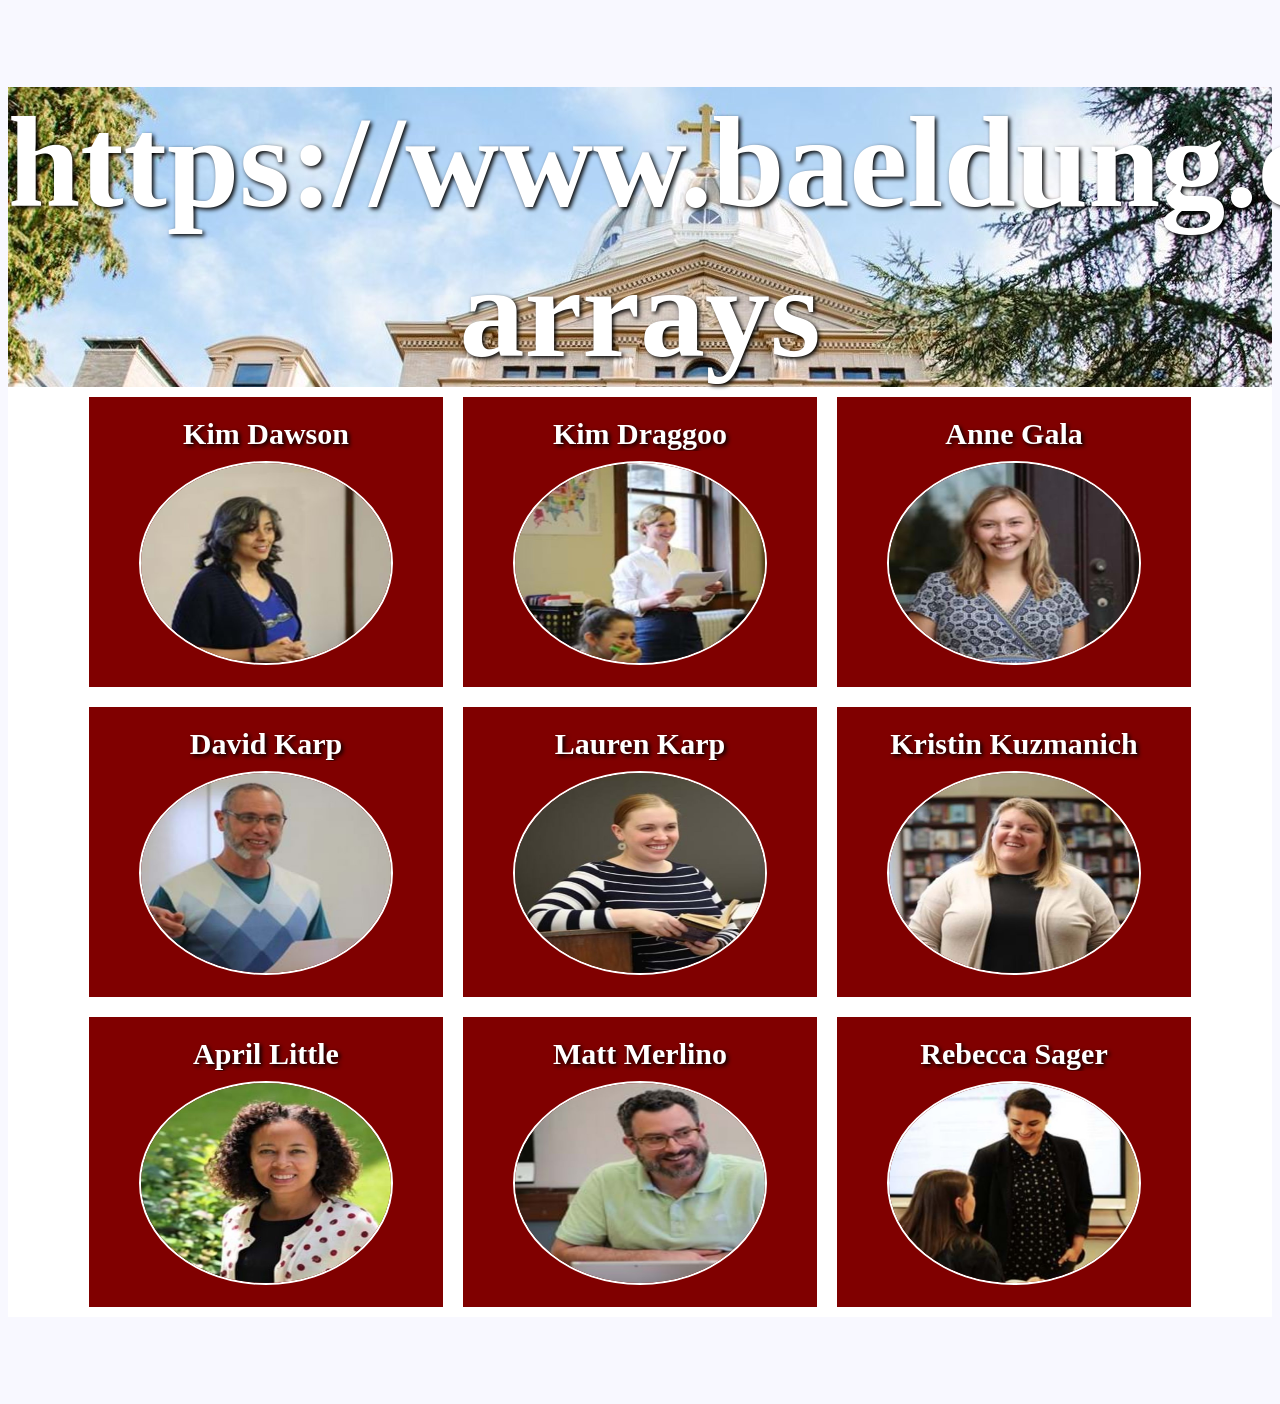
==== src/main/resources/templates/Department.html @ c21f4c0b "Committing to 10;14" ====
<!DOCTYPE html>
<html lang="en" xmlns:th="http://www.thymeleaf.org">
<head>
    <meta charset="UTF-8">
    <title th:text="${department} Department" />
</head>

<title> Glass Dome </title>
<style>
        body {
            color:black;
            font-family: Georgia, serif;
            background-color: ghostwhite;
        }
        p{
            color:maroon;
            margin left: 10px;
        }
        h1{
            text-align: center;
            color: white;

            font-size: 130px;
            text-shadow: 2px 2px 4px #000000;
            background-image: url("../static/HNA2.jpg");

        }
        h2{
            margin left:40px;
        }
        h3{
            margin left: 40px;
        }
        .flex-container {
        display: flex;
        flex-flow: row wrap;
        background-color: white;
        justify-content: center;
        }

        .flex-container > div {
          background-color: maroon;
            margin: 10px;
            padding: 20px;
            font-size: 30px;
            flex-basis: 300px;
            height: 250px;
            color: white;
            text-align: center;

                }

    a:link, a:visited {
    background-color: maroon;
    color: white;
    text-size: 15px;
    padding: 10px 30px;
    text-align: center;
    text-decoration: none;
    display: inline-block;
    }

    img{
        border-radius: 50%;
        width: 250px;
        height: 200 px;
    }

  }

</style>
<body>
<h1 th:text="${department} Department"/>

https://www.baeldung.com/thymeleaf-arrays

 <div class="flex-container">
    <div>Kim Dawson
        <br>
         <a href="/Teachers" >
            <img border="2" alt="Dawson" src= "../static/Projects Pics/KimDawson.jpg" width="50" height="200">
        </a>
    </div>
    <div> Kim Draggoo
        <br>
        <a href="/Teachers" >
            <img border="2" alt="Draggoo" src="../static/Projects Pics/KimberlyDraggoo.jpg" width="50" height="200">
        </a>
    </div>
    <div> Anne Gala
        <br>
        <a href="/Teachers" >
            <img border="2" alt="Gala" src="../static/Projects Pics/AnneGala.jpg" width="50" height="200">
        </a>
    </div>
    <div> David Karp
        <br>
        <a href="/Teachers" >
            <img border="2" alt="Karp" src="../static/Projects Pics/DavidKarp.jpg" width="50" height="200">
        </a>
    </div>
    <div>Lauren Karp
        <br>
        <a href="/Teachers" >
            <img border="2" alt="Karp" src="../static/Projects Pics/LaurenKarp.jpg" width="50" height="200">
        </a>
    </div>
    <div>Kristin Kuzmanich
        <br>
        <a href="/Teachers" >
            <img border="2" alt="Kuzmanich" src="../static/Projects Pics/KristinKuzmanich.jpg"width="50" height="200">
        </a>
    </div>
    <div>April Little
        <br>
        <a href="/Teachers" >
            <img border="2" alt="Little" src="../static/Projects Pics/AprilLittle.jpg" width="50" height="200">
        </a>
    </div>
    <div>Matt Merlino
        <br>
        <a href="/Teachers" >
            <img border="2" alt="Merlino" src="../static/Projects Pics/MattMerlino.jpg" width="50" height="200">
        </a>
    </div>
    <div>Rebecca Sager
        <br>
        <a href="/Teachers" >
            <img border="2" alt="Sager" src="../static/Projects Pics/BeccaSager.jpg" width="50" height="200">
        </a>
    </div>
   </div>

<!---
- Put a bunch of staff head shots in the static folder
- Make image of teacher the clickable page button (rather than just the word profile)
- give it a shade change when you hover over it

<a href="/Teachers" target="_blank">Dawson</a>
<a href="/Teachers" target="_blank">Draggoo</a>
<a href=/Teachers" target="_blank">Gala</a>
<a href="/Teachers" target="_blank">Karp</a>
<a href="/Teachers" target="_blank">Karp</a>
<a href="/Teachers" target="_blank">Kuzmanich</a>
<a href="/Teachers"  target="_blank">Little</a>
<a href="/Teachers" target="_blank">Merlino</a>
<a href="/Teachers" target="_blank">Sager</a>
-->

<!-- why does it say target? should it say class = "button" like my other ones?
-->

</body>
</html>
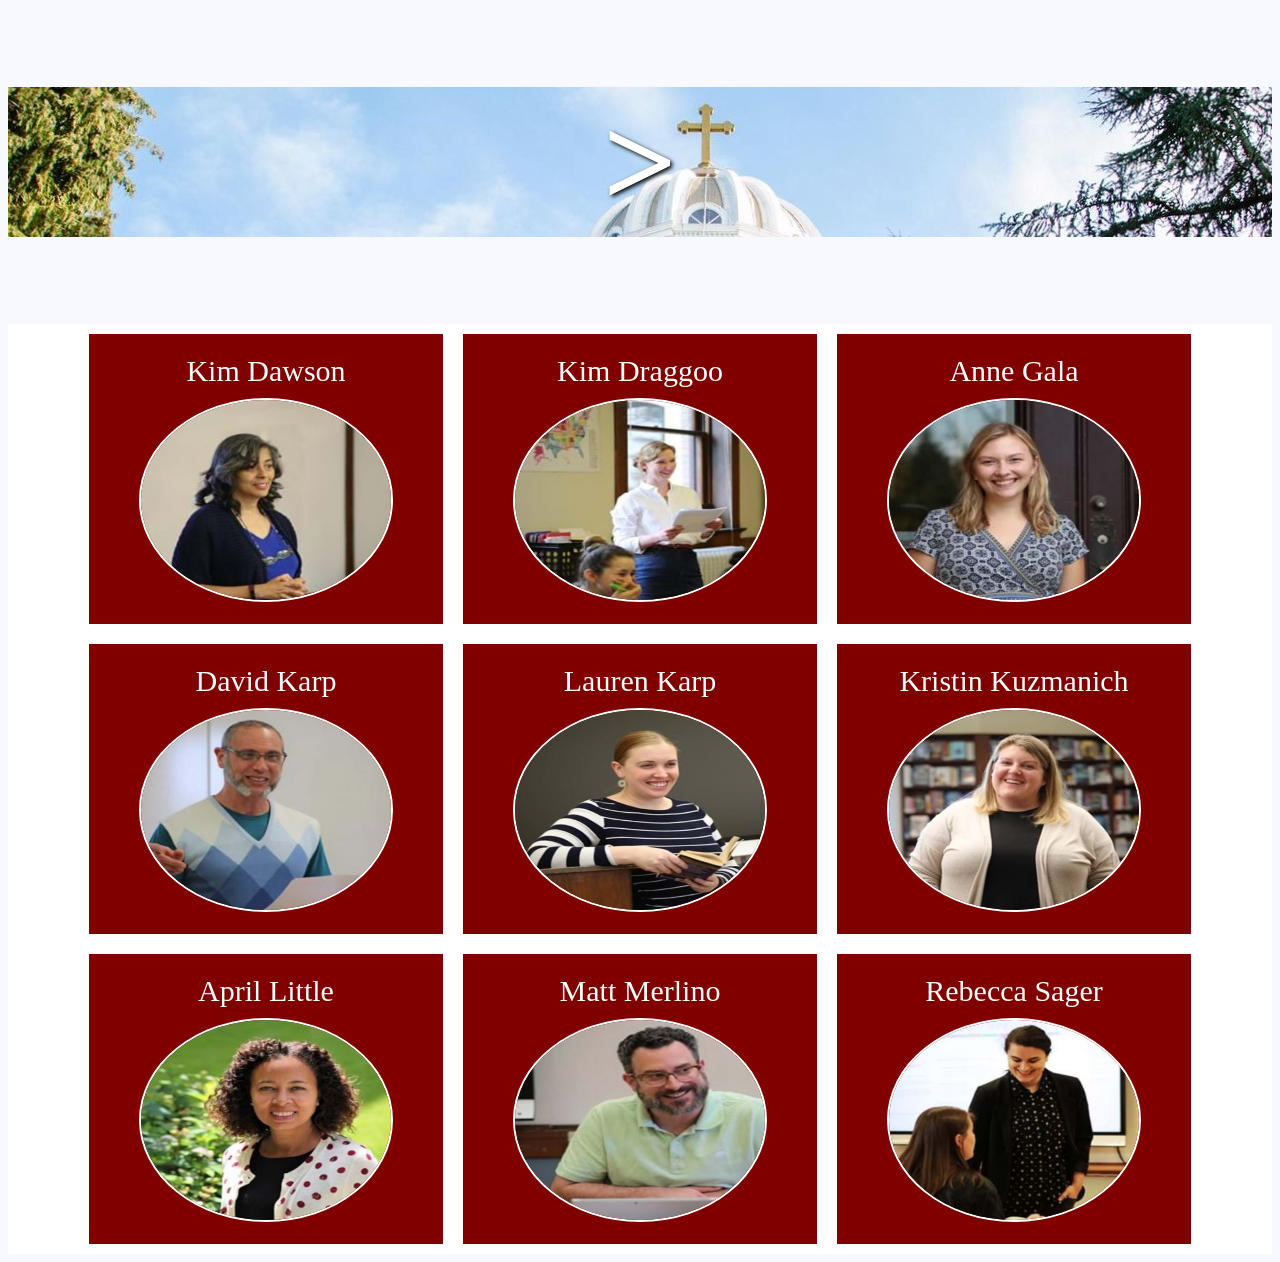
==== commit e27e9253: "Fixed title and header in dept- can now access the variables from URL. Started working on iteration " ====
--- a/src/main/resources/templates/Department.html
+++ b/src/main/resources/templates/Department.html
@@ -2,7 +2,8 @@
 <html lang="en" xmlns:th="http://www.thymeleaf.org">
 <head>
     <meta charset="UTF-8">
-    <title th:text="${department} Department" />
+    <title th:text="${department + ' Department'}" />
+
 </head>
 
 <title> Glass Dome </title>
@@ -70,10 +71,25 @@
 
 </style>
 <body>
-<h1 th:text="${department} Department"/>
 
-https://www.baeldung.com/thymeleaf-arrays
+<h1 th:text="${department + ' Department'}" />
 
+<!-- https://www.baeldung.com/thymeleaf-arrays
+-->>
+
+</h1>
+<!--
+this is what loops look like in thymeleaf-
+
+    teacher = individual teacher name-String
+    teachers = the arrayList of teacher names from Julia's program
+    In the brackets, create a div/button for each of them
+
+<tr th:each="teacher: ${teachers}">
+
+    <td th:text="${teacher.name}" />
+</tr>
+-->
  <div class="flex-container">
     <div>Kim Dawson
         <br>
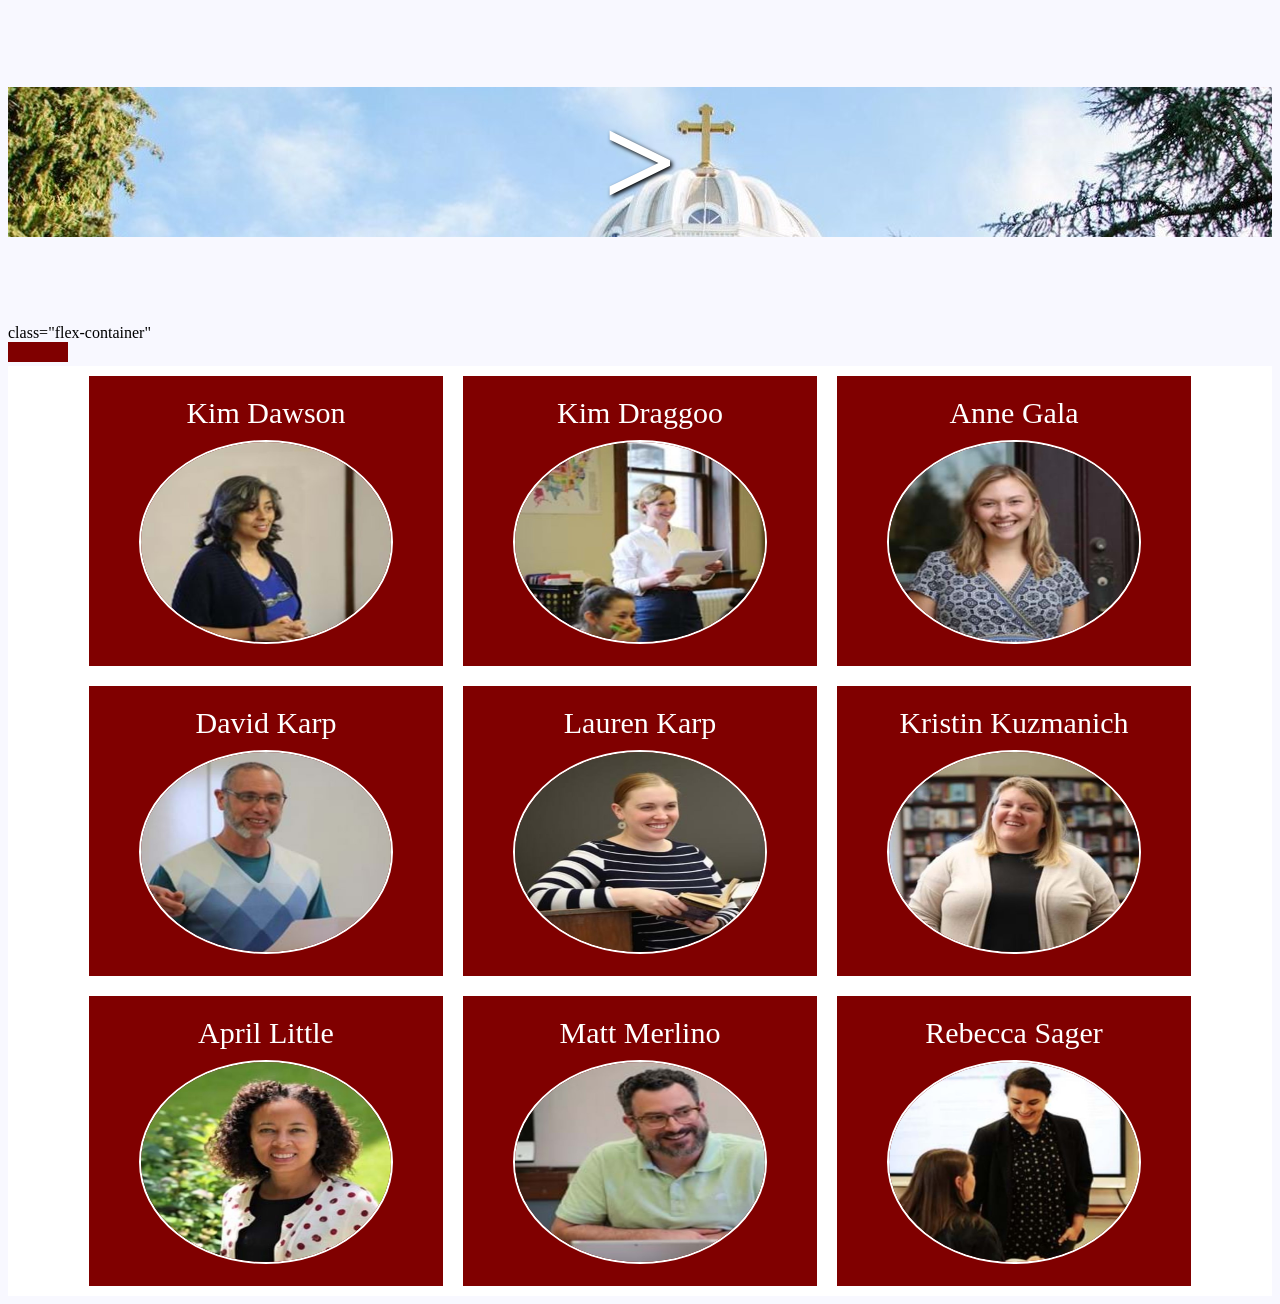
==== commit 483f8a1e: "Main controller changes" ====
--- a/src/main/resources/templates/Department.html
+++ b/src/main/resources/templates/Department.html
@@ -84,12 +84,22 @@
     teacher = individual teacher name-String
     teachers = the arrayList of teacher names from Julia's program
     In the brackets, create a div/button for each of them
+-->
 
 <tr th:each="teacher: ${teachers}">
 
-    <td th:text="${teacher.name}" />
+    <td th:text="${teacher}" />
+    <div> class="flex-container"
+        <br>
+        <a href="/Teacher?teacher=Dawson" >
+            <!--
+            <img border="2" alt=${teacher} src= "../static/Projects Pics/KimDawson.jpg" width="50" height="200">
+        -->
+        </a>
+    </div>
+
 </tr>
--->
+
  <div class="flex-container">
     <div>Kim Dawson
         <br>
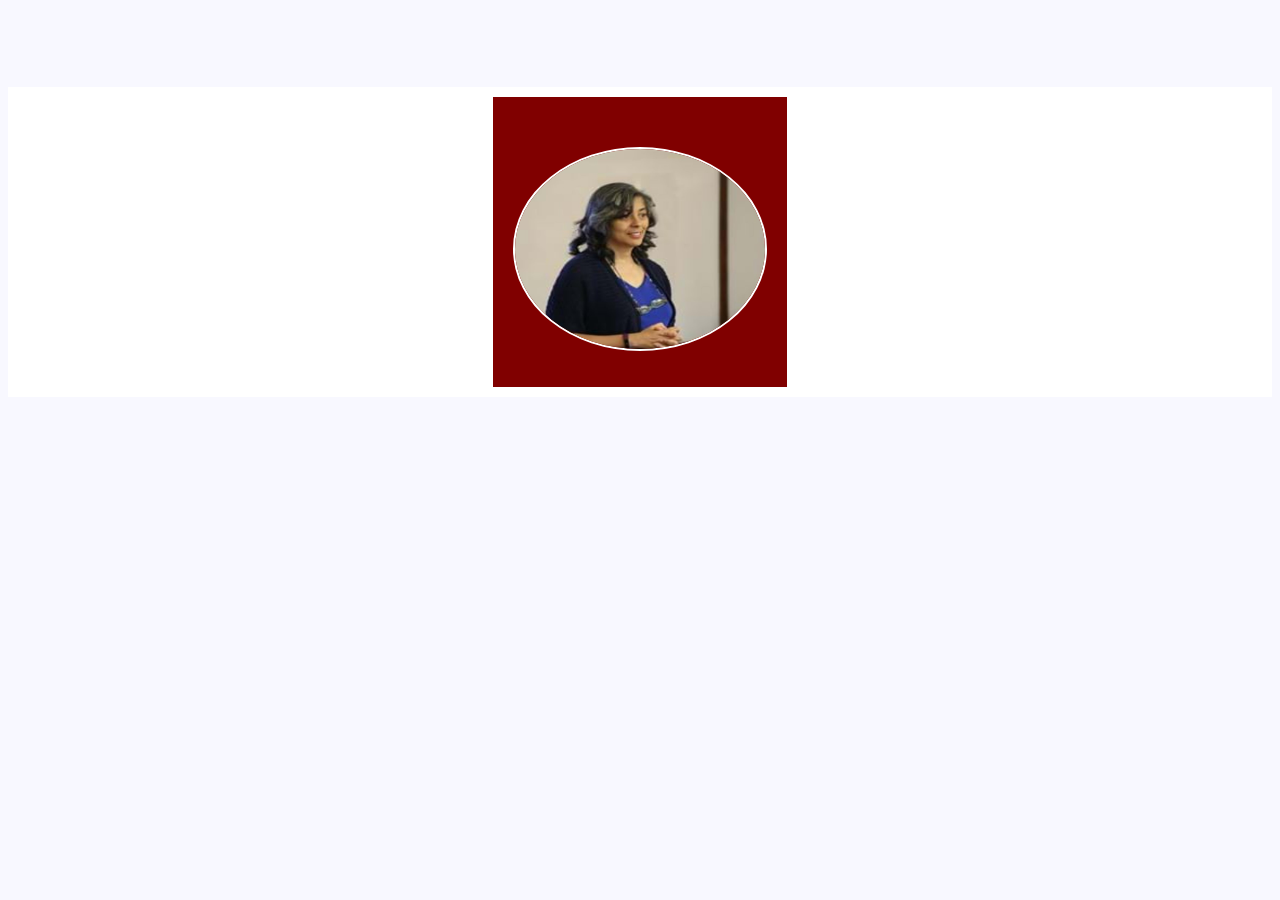
==== commit c1dfa02a: "Updates" ====
--- a/src/main/resources/templates/Department.html
+++ b/src/main/resources/templates/Department.html
@@ -14,7 +14,7 @@
             background-color: ghostwhite;
         }
         p{
-            color:maroon;
+            color:white;
             margin left: 10px;
         }
         h1{
@@ -32,6 +32,7 @@
         h3{
             margin left: 40px;
         }
+
         .flex-container {
         display: flex;
         flex-flow: row wrap;
@@ -39,12 +40,12 @@
         justify-content: center;
         }
 
+
         .flex-container > div {
           background-color: maroon;
             margin: 10px;
             padding: 20px;
             font-size: 30px;
-            flex-basis: 300px;
             height: 250px;
             color: white;
             text-align: center;
@@ -75,7 +76,7 @@
 <h1 th:text="${department + ' Department'}" />
 
 <!-- https://www.baeldung.com/thymeleaf-arrays
--->>
+-->
 
 </h1>
 <!--
@@ -86,20 +87,21 @@
     In the brackets, create a div/button for each of them
 -->
 
-<tr th:each="teacher: ${teachers}">
 
-    <td th:text="${teacher}" />
-    <div> class="flex-container"
-        <br>
-        <a href="/Teacher?teacher=Dawson" >
-            <!--
-            <img border="2" alt=${teacher} src= "../static/Projects Pics/KimDawson.jpg" width="50" height="200">
-        -->
+
+<div class = "flex-container">
+    <div th:each="teacher: ${teachers}" >
+
+        <p th:text= "${teacher}"/>
+
+        <a th:href="@{/Teacher(teacher=${teacher})}">
+
+            <img border="2" alt = "picture N/A" src = "../static/Projects Pics/KimDawson.jpg" width="50" height="200" >
         </a>
+
     </div>
-
-</tr>
-
+</div>
+<!--
  <div class="flex-container">
     <div>Kim Dawson
         <br>
@@ -156,7 +158,7 @@
         </a>
     </div>
    </div>
-
+-->
 <!---
 - Put a bunch of staff head shots in the static folder
 - Make image of teacher the clickable page button (rather than just the word profile)
